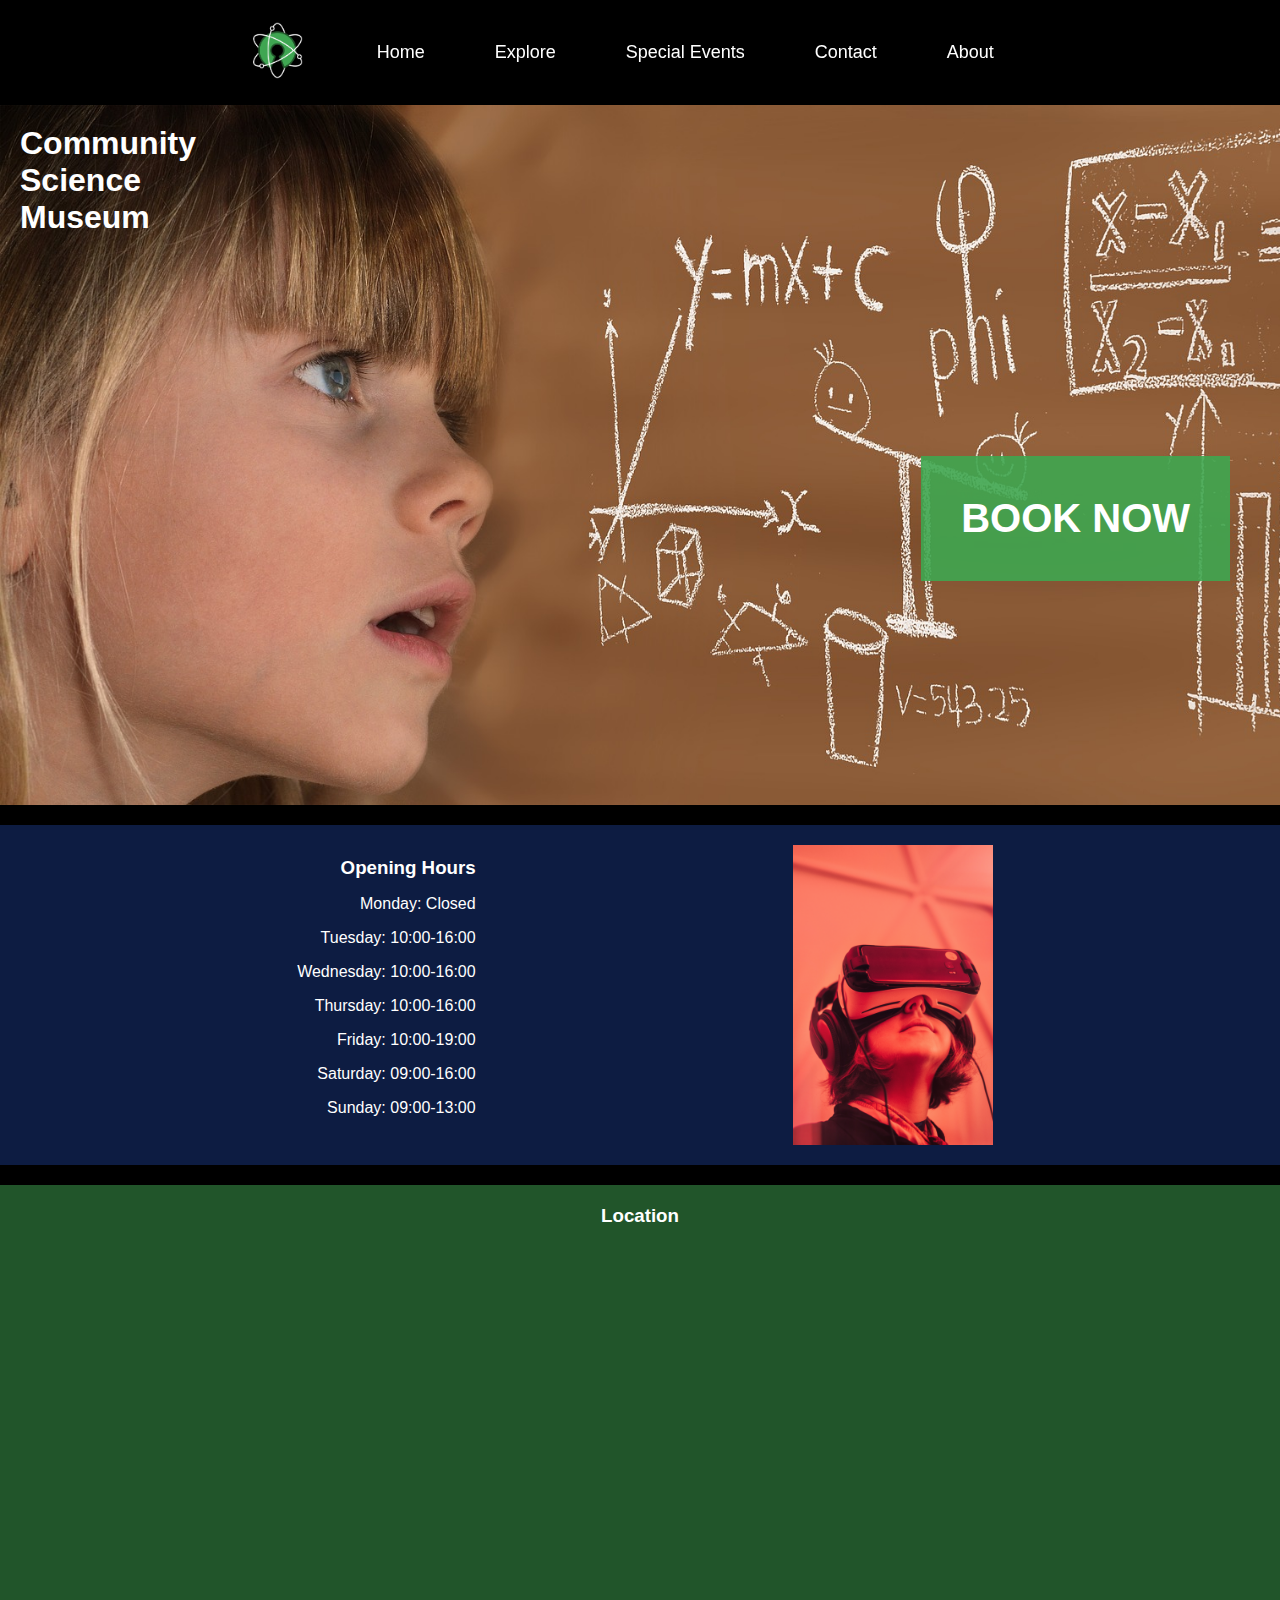
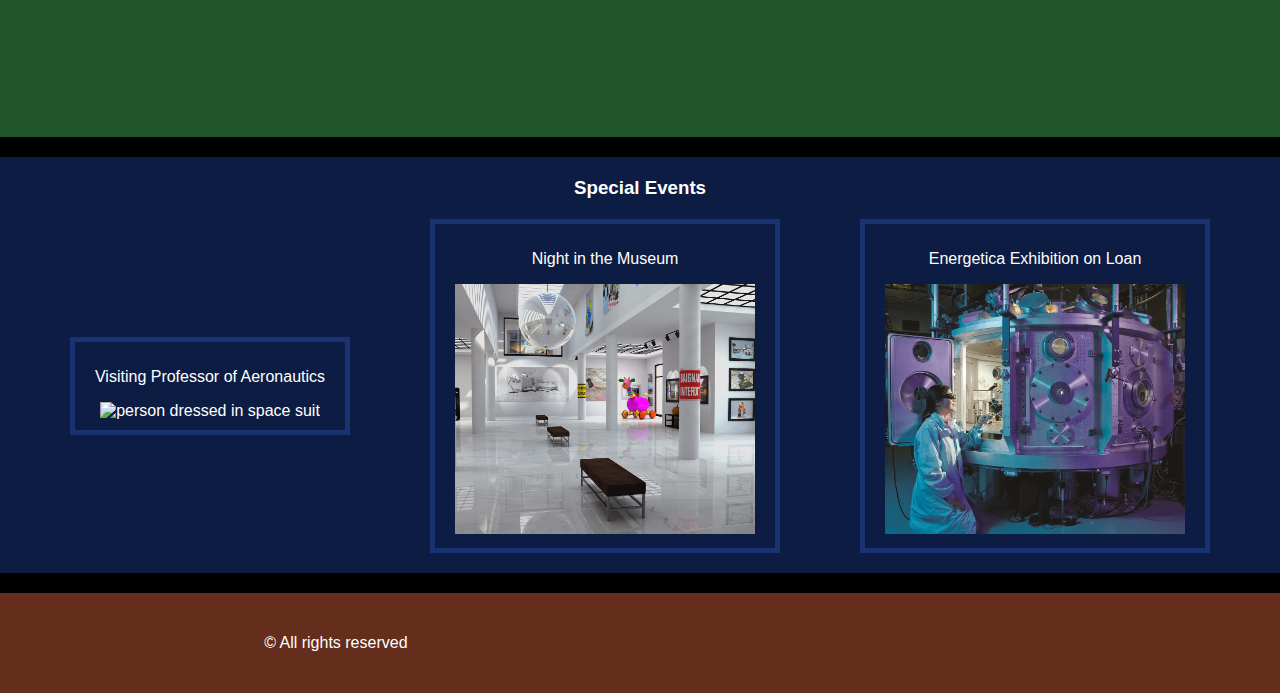
==== index.html @ 7be58779 "Changes 231213" ====
<!DOCTYPE html>
<html lang="en">
<head>
    <meta charset="UTF-8">
    <meta name="viewport" content="width=device-width, initial-scale=1.0">
    <link type="text/css" rel="stylesheet" href="css/style.css">
    <script src="https://kit.fontawesome.com/d753c6feaf.js" crossorigin="anonymous"></script>
    <title>Home - Community Science Museum</title>
</head>
<body>
    <header>
        <a href="index.html"><img src="images\inverted-open-science-735787.png" alt="museum logo"></a>
        <label for="hamburger-menu">
            <i class="fa-solid fa-bars"></i>
        </label>
    </header>
    <main>
        <input type="checkbox" id="hamburger-menu">
            <ul class="links">
                <li class="logo">
                    <a href="index.html"><img src="images\inverted-open-science-735787.png" alt="museum logo"></a>
                </li>
                <li>
                    <a href="index.html"><i class="fa solid fa-house"></i>Home <i class="fa-solid fa-angles-right"></i>
                    </li></a>
                <li>
                    <a href="explore.html"><i class="fa solid fa-microscope"></i>Explore <i class="fa-solid fa-angles-right"></i>
                    </li></a>
                <li>
                    <a href="exhibition.html"><i class="fa solid fa-rocket"></i>Special Events <i class="fa-solid fa-angles-right"></i>
                    </li></a>
                <li>
                    <a href="contact.html"><i class="fa solid fa-phone"></i>Contact <i class="fa-solid fa-angles-right"></i>
                    </li></a>
                <li>
                    <a href="about.html"><i class="fa solid fa-users"></i>About <i class="fa-solid fa-angles-right"></i>
                    </li></a>
            </ul>
        <div class="booking">
            <h1>Community<br> Science<br> Museum</h1>
            <h3>BOOK NOW <i class="fa-solid fa-chevron-right"></i></h3>
        </div>
        <div class="hours-image">
            <div class="hours">
                <h3>Opening Hours</h3>
                <p>Monday: Closed</p>
                <p>Tuesday: 10:00-16:00</p>
                <p>Wednesday: 10:00-16:00</p>
                <p>Thursday: 10:00-16:00</p>
                <p>Friday: 10:00-19:00</p>
                <p>Saturday: 09:00-16:00</p>
                <p>Sunday: 09:00-13:00</p>
            </div>
            <img src="images\samuel-zeller-158996.jpg" alt="kid using virtual reality goggles">
        </div>
            <div class="location">
                <h3>Location</h3>
                <iframe src="https://www.google.com/maps/embed?pb=!1m18!1m12!1m3!1d348.52985720239695!2d5.318521531970309!3d60.38605473204466!2m3!1f0!2f0!3f0!3m2!1i1024!2i768!4f13.1!3m3!1m2!1s0x463cfc01b28180bd%3A0x74b5075aad390869!2sNoroff%20Bergen!5e0!3m2!1sno!2sno!4v1702139508516!5m2!1sno!2sno" width="600" height="450" style="border:0;" allowfullscreen="" loading="lazy" referrerpolicy="no-referrer-when-downgrade" width="100px" height="100px" framborder="0" style="border:0" allowfullscreen></iframe>
            </div>
            <h3 id="events">Special Events</h3>
        <div class="special-events">
            <a href="exhibition.html">
            <div class="front-element-a">
                <p>Visiting Professor of Aeronautics</p>
                <img src="images\andrew-ruiz-348421.jpg" alt="person dressed in space suit">
                <div class="description-a">It is our pleasure to announce that Prof Sheila Widnall from the
                    Massachusetts Institute of Technology will be delivering 3 lectures on the development of
                    aeronautics and where the future lies in this exciting ‘space’.</div>
            </div>
            </a>
            <a href="exhibition.html">
            <div class="front-element-b">
                <p>Night in the Museum</p>
                <img src="images\exhibition-1863344_1920.jpg" alt="museum interior">
                <div class="description-b">Get your family together for an exciting night in the museum as you sleep
                    over beside dinosaurs and science displays. Bring your own sleeping bag and get ready to
                    rough it as we go exploring the wonders of science.</div>
            </div>
            </a>
            <a href="exhibition.html">
            <div class="front-element-c">
                <p>Energetica Exhibition on Loan</p>
                <img src="images\scientific-2040795_1280.jpg" alt="person interacting with museum equipment">
                <div class="description-c">On loan from the NEMO Science Museum in Amsterdam, the Energetica exhibition
                    is coming to the Community Science Museum. It’s a series of installations that allow visitors to experience
                    the power of the elements as we harness them.</div>
            </div>
            </a>
        </div>
    </main>
    <footer>
        <p>&copy All rights reserved</p>
        <div class="social-media">
        <i class="fa-brands fa-facebook"></i>
        <i class="fa-brands fa-instagram"></i>
        </div>
    </footer>
</body>
</html>
---- css/style.css ----
body {
    margin:0;
    padding:0;
    min-height: 100vh;
    display:flex;
    flex-direction: column;
    margin:0;
    padding: 0;
    background-color:black;
    color:white;
    font-family:Verdana, sans-serif;
}

a {
    color:white;
    text-decoration:none;
}

header {
    background-color:rgb(0,0,0,80%);
    position:fixed;
    width:100%;
    height: 70px;
    display:flex;
    justify-content:space-around;
    align-items:center;
    z-index:1;
}

header img {
    height: 65px;
}

header img:hover {
    transform:scale(1.05);
    transition-duration:400ms;
}
header img:not(:hover) {
    transition-duration:200ms;
}

header > i {
    font-size: 26px;
    color:black;
}

footer {
    background-color: #642d1c;
    color:white;
    display:flex;
    margin-top: auto;
    flex-direction: row;
    justify-content: space-around;
    align-items:center;
    height: 100px;
}

.social-media > i {
    font-size: 26px;
    margin: 0 20px;
}

.social-media > i:hover {
    transform:scale(1.15);
    transition-duration: 400ms;
}

.social-media > i:not(:hover) {
    transition-duration: 200ms;
}

.links {
    list-style-type:none;
    display:none;
    flex-direction:column;
    position:fixed;
    width: 300px;
    top:54px;
    right: 0px;
    padding:20px;
    background-color:rgb(0,0,0,100%);
    z-index:1;
    animation:insert 400ms ease-out;
    animation-fill-mode:forwards;
}

@keyframes insert {
    0% {
        right: -500px;
    }
    100% {
        right: 0px;
    }
}

.logo img {
    height:65px;
}

.logo {
    display:none;
}

.links > li {
    padding: 20px;
    font-size: 18px;
}

.links > li:hover {
    transform:scale(1.05);
    transition-duration:400ms;
}

.links > li:not(:hover) {
    transition-duration:200ms;
}

.links i {
    margin-right: 10px;
    color:#3FA650;
}

.links .fa-angles-right {
    float:right;
}

.fa-bars {
    color:white;
    font-size: 30px;
    position:relative;
    bottom: 10px;

}

#hamburger-menu {
    display:none;
}

#hamburger-menu:checked ~ .links {
    display:flex;
}

ul, h1, h3 {
    margin:0px;
}

.booking > h3 {
    background-color:rgb(63,166,80,90%);
    font-size: 30px;
    padding: 20px;
    margin-right: 50px;
    display:inline-block;
    float:right;
    position:relative;
    top:200px;
}

.booking > h3:hover {
    background-color:rgb(63,166,80,100%);
    transform:scale(1.05);
    transition-duration: 300ms;
    border: 2px solid white;
}

.booking > h3:not(:hover) {
    transition-duration: 400ms;
}

.booking {
    background-image: url(/images/roberto-nickson-396152.jpg);
    background-size:cover;
    background-repeat: no-repeat;
    height: 700px;
    margin-top: 70px;
}

.booking h1 {
    padding: 20px;
}

.hours-image {
    background-color:#0D1C42;
    margin-block: 20px;
    display:flex;
    flex-direction:row;
    justify-content:space-evenly;
    align-items:center;
}

.hours-image img {
    max-width:200px;
    margin: 20px;
    object-fit:cover;
}

.hours {
    text-align: right;
    padding: 0 30px;
}

.location {
    background-color:#21552A;
    display:flex;
    flex-direction: column;
    justify-content:center;
    align-items:center;
    margin-block: 20px;
    padding: 20px;
}

.location > h3 {
    margin-bottom: 20px;
}

iframe {
    margin-bottom: 20px;
    max-width: 90%;
    max-height: 90%;
}

#events {
    background-color:#0D1C42;
    display:flex;
    flex-direction:column;
    justify-content:center;
    align-items:center;
    padding: 20px;
}

.special-events {
    background-color:#0D1C42;
    display:flex;
    flex-direction: column;
    align-items:center;
    text-align:center;
    margin-bottom: 20px;
}

.special-events img {
    height: 250px;
    width:300px;
    object-fit:cover;
}

.front-element-a {
    border: 5px solid;
    border-color:rgb(29,56,126,80%);
    padding: 10px 20px;
    margin-bottom: 20px;
    margin-inline: 10px;
}

.description-a {
    display:none;
    position:absolute;
    top: 55%;
    left: 50%;
    transform: translate(-50%, -50%);
    width:250px; 
}

.description-b {
    display:none;
    position:absolute;
    top: 55%;
    left: 50%;
    transform: translate(-50%, -50%);
    width:250px; 
}

.description-c {
    display:none;
    position:absolute;
    top: 55%;
    left: 50%;
    transform: translate(-50%, -50%);
    width:250px; 
}

.front-element-a:hover {
    transform:scale(1.02);
    border-color:rgb(29,56,126,100%);
    transition-duration: 400ms;
}

.front-element-a:hover > img {
    opacity: 50%;
    transition-duration: 400ms;
}

.front-element-a:hover > .description-a {
    display:block;
    transition-duration: 400ms;
}

.front-element-a:not(:hover) {
    transition-duration: 400ms;
}

.front-element-b {
    border: 5px solid;
    border-color:rgb(29,56,126,80%);
    padding: 10px 20px;
    margin-bottom: 20px;
    margin-inline: 10px;
}

.front-element-b:hover > img {
    opacity: 50%;
    transition-duration: 400ms;
}

.front-element-b:hover {
    transform:scale(1.02);
    border-color:rgb(29,56,126,100%);
    transition-duration: 400ms;
}

.front-element-b:not(:hover) {
    transition-duration: 400ms;
}

.front-element-b:hover > .description-b {
    display:block;
    transition-duration: 400ms;
}

.front-element-c {
    border: 5px solid;
    border-color:rgb(29,56,126,80%);
    padding: 10px 20px;
    margin-bottom: 20px;
    margin-inline: 10px;
}

.front-element-c:hover > .description-c {
    display:block;
    transition-duration: 400ms;
}

.front-element-c:hover > img {
    opacity: 50%;
    transition-duration: 400ms;
}

.front-element-c:hover {
    transform:scale(1.02);
    border-color:rgb(29,56,126,100%);
    transition-duration: 400ms;
}

.front-element-c:not(:hover) {
    transition-duration: 400ms;
}

h2 {
    background-color:#21552A;
    padding: 20px 70px;
    margin-top: 70px;
}

.contact-sheet {
    display:grid;
    grid-template-columns: auto;
    justify-content:center;
    background-color:#0D1C42;
    padding-block: 20px;
    text-align:center;
    margin-bottom: 20px;
    height: auto;
}

.phone-mail {
    display:flex;
    flex-direction:column;
    justify-content:center;
    align-items:center;
    text-align:center;
}

.fa-copy {
    font-size: 26px;
    color:rgb(255,255,255,80%);
}

.fa-copy:hover {
    color:rgb(255,255,255,100%);
    transform:scale(1.2);
    transition-duration:200ms;
}

.fa-copy:not(:hover) {
    transition-duration:200ms;
}

.phone-mail .fa-phone, .fa-envelope {
    font-size: 62px;
}

.phone-mail > div {
    display:flex;
    flex-direction:column;
    justify-content:center;
    align-items:center;
    background-color:#9D50A6;
    padding: 50px;
    border-radius: 100%;
    width: 300px;
    height: 300px;
    margin-block: 20px;
}

.phone-mail > div:last-child {
    background-color:#3FA650;
}

label {
    padding-top: 20px;
    color:#3FA650;
}

input, textarea {
    font-family: Verdana, sans-serif;
    font-size: 16px;
    min-width: 240px;
    padding-block: 10px;
    padding-inline: 30px;
    border-radius: 30px;
}

input {
    max-height: 20px;
}

textarea {
    min-height: 120px;
}

.contact-sheet > a {
    background-color:#3FA650;
    border: 2px solid #21552A;
    color:white;
    margin-block: 20px;
    padding: 10px 30px;
    font-size: 16px;
    border-radius: 30px;
}

.contact-sheet > a:hover {
    transform:scale(1.04);
    transition:400ms;
    background-color:#6ddf80;
}

.contact-sheet > a:not(:hover) {
    transition: 200ms;
}

.about {
    display:flex;
    flex-direction:column;
    justify-content:center;
    align-items:center;
    background-color: #0D1C42;
}

.about p {
    max-width: 400px;
    padding-block: 30px;
}

.about img {
    width: 400px;
    height: 250px;
    object-fit:cover;
}

.explore {
    background-color:#0D1C42;
    display:flex;
    flex-direction:column;
    justify-content:center;
    align-items:center;
    margin-block: 20px;
    padding-bottom: 20px;
}

.explore p {
    max-width:350px;
    padding-top: 30px;
}

.explore img {
    width: 350px;
    height: 350px;
    object-fit: cover;
    border-radius: 50%;
}

.message {
    background-color:#0D1C42;
    height: 70vh;
}

.message {
    display:flex;
    flex-direction:column;
    justify-content:center;
    align-items:center;
}

.events {
    display:grid;
    grid-template-columns:auto;
    justify-content:center;
    align-items:center;
    padding: 0px 50px;
    margin-bottom: 20px;
}

.events div {
    border: 5px solid #1d387e;
    background-color:#0D1C42;
    border-radius: 10px;
    display:flex;
    flex-direction:column;
    justify-content:center;
    align-items:center;
    height: 700px;
    padding: 20px;
    margin: 10px;
}

.events img {
    height: 400px;
    width: 400px;
    object-fit:cover;
    border-radius: 50px;
}

.loader {
    color: #fff;
    font-size: 10px;
    width: 1em;
    height: 1em;
    border-radius: 50%;
    position: relative;
    top:0px;
    text-indent: -9999em;
    animation: mulShdSpin 1.3s infinite linear;
    transform: translateZ(0);
  }
  
  @keyframes mulShdSpin {
    0%,
    100% {
      box-shadow: 0 -3em 0 0.2em, 
      2em -2em 0 0em, 3em 0 0 -1em, 
      2em 2em 0 -1em, 0 3em 0 -1em, 
      -2em 2em 0 -1em, -3em 0 0 -1em, 
      -2em -2em 0 0;
    }
    12.5% {
      box-shadow: 0 -3em 0 0, 2em -2em 0 0.2em, 
      3em 0 0 0, 2em 2em 0 -1em, 0 3em 0 -1em, 
      -2em 2em 0 -1em, -3em 0 0 -1em, 
      -2em -2em 0 -1em;
    }
    25% {
      box-shadow: 0 -3em 0 -0.5em, 
      2em -2em 0 0, 3em 0 0 0.2em, 
      2em 2em 0 0, 0 3em 0 -1em, 
      -2em 2em 0 -1em, -3em 0 0 -1em, 
      -2em -2em 0 -1em;
    }
    37.5% {
      box-shadow: 0 -3em 0 -1em, 2em -2em 0 -1em,
       3em 0em 0 0, 2em 2em 0 0.2em, 0 3em 0 0em, 
       -2em 2em 0 -1em, -3em 0em 0 -1em, -2em -2em 0 -1em;
    }
    50% {
      box-shadow: 0 -3em 0 -1em, 2em -2em 0 -1em,
       3em 0 0 -1em, 2em 2em 0 0em, 0 3em 0 0.2em, 
       -2em 2em 0 0, -3em 0em 0 -1em, -2em -2em 0 -1em;
    }
    62.5% {
      box-shadow: 0 -3em 0 -1em, 2em -2em 0 -1em,
       3em 0 0 -1em, 2em 2em 0 -1em, 0 3em 0 0, 
       -2em 2em 0 0.2em, -3em 0 0 0, -2em -2em 0 -1em;
    }
    75% {
      box-shadow: 0em -3em 0 -1em, 2em -2em 0 -1em, 
      3em 0em 0 -1em, 2em 2em 0 -1em, 0 3em 0 -1em, 
      -2em 2em 0 0, -3em 0em 0 0.2em, -2em -2em 0 0;
    }
    87.5% {
      box-shadow: 0em -3em 0 0, 2em -2em 0 -1em, 
      3em 0 0 -1em, 2em 2em 0 -1em, 0 3em 0 -1em, 
      -2em 2em 0 0, -3em 0em 0 0, -2em -2em 0 0.2em;
    }
  }

  .success2 {
    display:flex;
    flex-direction:column;
    align-items:center;
}

.success2 > i {
    color:white;
    font-size:40px;
    background-color:#3FA650;
    position:relative;
    bottom: 50px;
    border-radius:100%;
    padding:25px;
    animation:loading 4s linear;
    animation-fill-mode:forwards;
}

@keyframes loading {
    0% {
        opacity: 0%;
    }
    99% {
        opacity: 0%;
    }
    100% {
        opacity: 100%;
    }
}

.response::before {
        color:white;
        font-family:Verdana, sans-serif;
        content: "Loading...";
        padding-bottom: 100px;
        animation: text-change 4s linear;
        animation-fill-mode:forwards;
    }
    
@keyframes text-change {
        0% {
            content: "Loading...";
        }
        99% {
            content: "Loading...";
        }
        100% {
            content: "Your message has been sent";
        }
    }

@media screen and (min-width: 1000px) {
    .booking {
        background-image:url(/images/learn-2405206_1920.jpg);
        margin-top:105px;
    }

    .booking > h3 {
        font-size:40px;
        padding: 40px;
    }

    header {
        display:none;
    }

    .links {
        overflow:hidden;
        display:flex;
        flex-direction:row;
        width:100%;
        max-height: 65px;
        justify-content:center;
        align-items:center;
        position:fixed;
        top: 0px;
        margin:none;
        padding:none;
        background-color:rgb(0,0,0,80%);
        animation:none;
    }

    .links li {
        padding-block: 0px;
        padding-inline: 30px;
    }

    .logo {
        display:block;
    }

    .links .fa-angles-right {
        display:none;
    }

    h2 {
        margin-top:105px;
    }

    .events {
        grid-template-columns: auto auto;
    }

    .phone-mail {
        flex-direction: row;
        justify-content:space-evenly;
    }
    
}

@media screen and (min-width:1200px) {
    .special-events {
        flex-direction:row;
        justify-content:space-evenly;
    }
}

@media screen and (min-width:1500px) {
    .events {
        grid-template-columns: auto auto auto;
    }
}
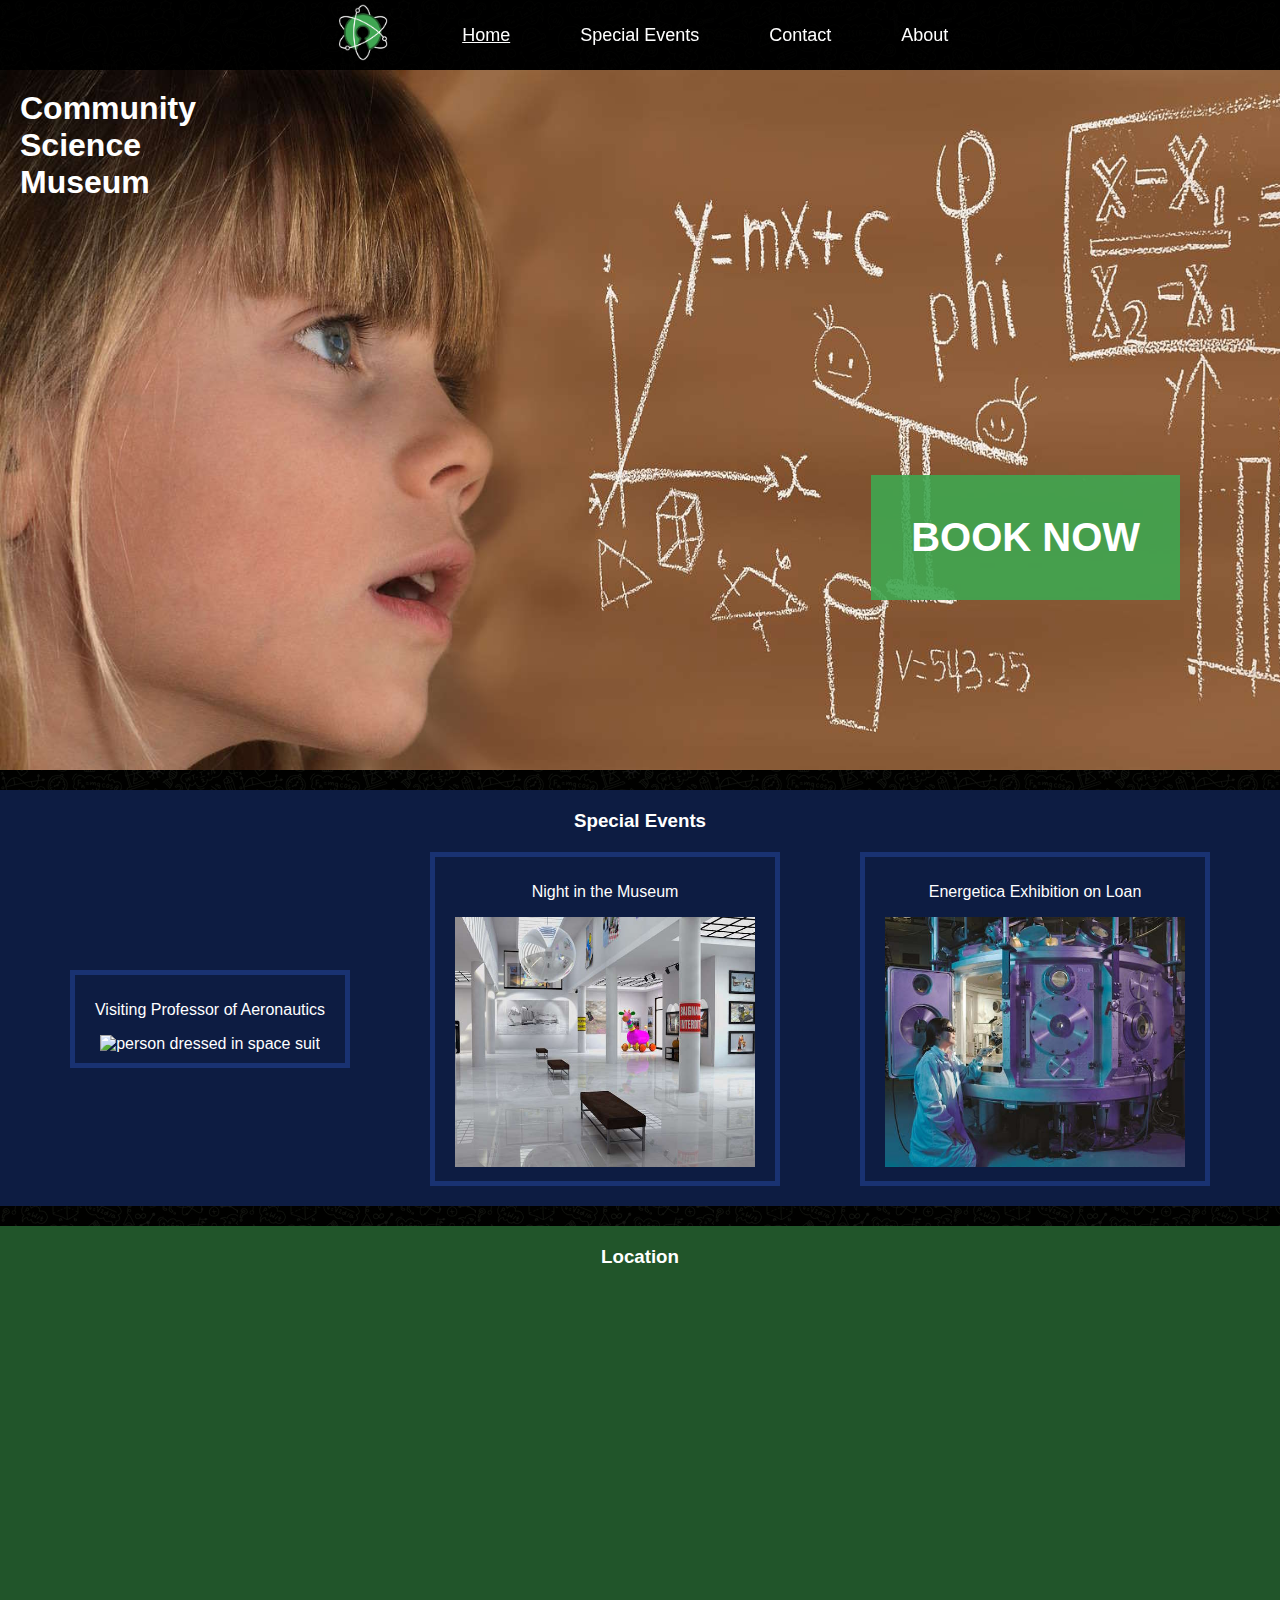
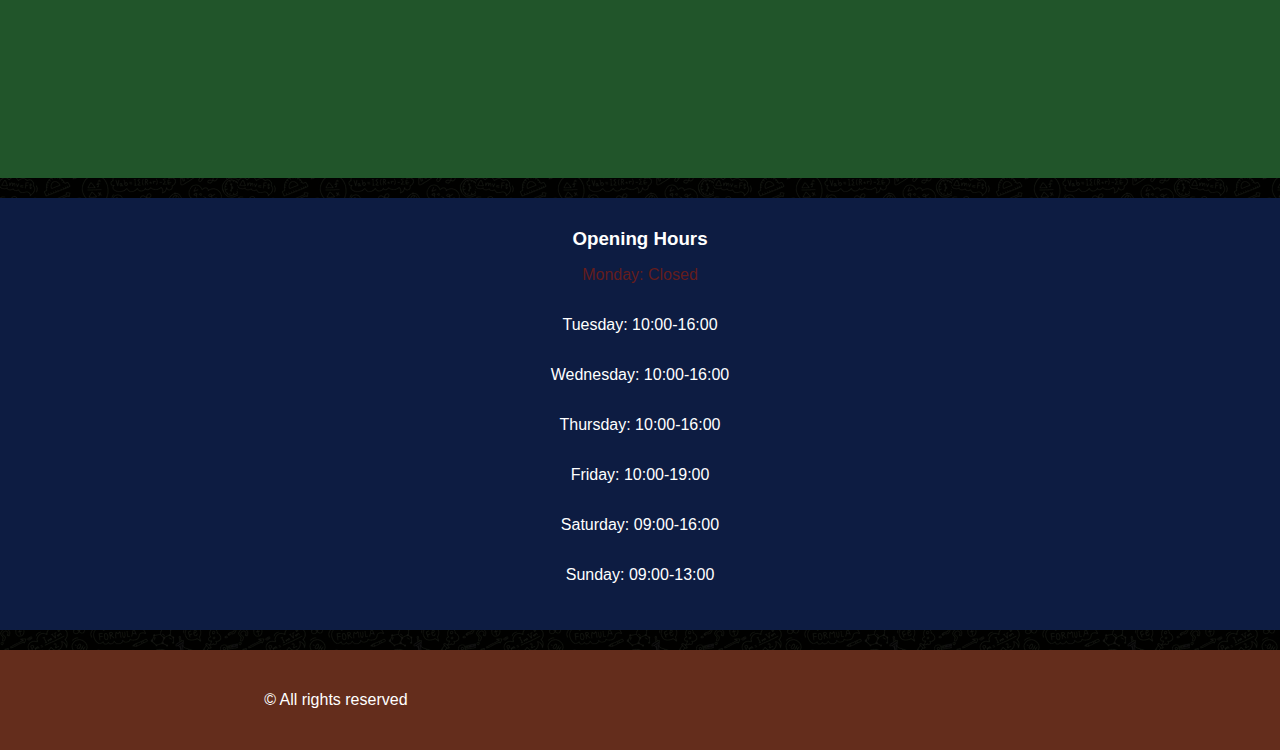
==== commit 9d729c1a: "Changes 231218" ====
--- a/index.html
+++ b/index.html
@@ -3,13 +3,15 @@
 <head>
     <meta charset="UTF-8">
     <meta name="viewport" content="width=device-width, initial-scale=1.0">
+    <meta name="description" content="“Explore together” Come join us at the Community Science Museum where we’re committed to making science accessible to all.">
+    <meta name="keywords" content="Community, Science, Museum, Cosmology, Evolution, Biology, Robotics, Kids, Family">
     <link type="text/css" rel="stylesheet" href="css/style.css">
     <script src="https://kit.fontawesome.com/d753c6feaf.js" crossorigin="anonymous"></script>
     <title>Home - Community Science Museum</title>
 </head>
 <body>
     <header>
-        <a href="index.html"><img src="images\inverted-open-science-735787.png" alt="museum logo"></a>
+        <a href="index.html"><img src="images/inverted-open-science-735787.png" alt="museum logo"></a>
         <label for="hamburger-menu">
             <i class="fa-solid fa-bars"></i>
         </label>
@@ -18,51 +20,31 @@
         <input type="checkbox" id="hamburger-menu">
             <ul class="links">
                 <li class="logo">
-                    <a href="index.html"><img src="images\inverted-open-science-735787.png" alt="museum logo"></a>
+                    <a href="index.html"><img src="images/inverted-open-science-735787.png" alt="museum logo"></a>
                 </li>
-                <li>
-                    <a href="index.html"><i class="fa solid fa-house"></i>Home <i class="fa-solid fa-angles-right"></i>
-                    </li></a>
-                <li>
-                    <a href="explore.html"><i class="fa solid fa-microscope"></i>Explore <i class="fa-solid fa-angles-right"></i>
-                    </li></a>
-                <li>
-                    <a href="exhibition.html"><i class="fa solid fa-rocket"></i>Special Events <i class="fa-solid fa-angles-right"></i>
-                    </li></a>
-                <li>
-                    <a href="contact.html"><i class="fa solid fa-phone"></i>Contact <i class="fa-solid fa-angles-right"></i>
-                    </li></a>
-                <li>
-                    <a href="about.html"><i class="fa solid fa-users"></i>About <i class="fa-solid fa-angles-right"></i>
-                    </li></a>
+                <li class="active"><a href="index.html">
+                    <i class="fa solid fa-house"></i>Home <i class="fa-solid fa-angles-right"></i>
+                    </a></li>
+                <li><a href="exhibition.html">
+                    <i class="fa solid fa-rocket"></i>Special Events <i class="fa-solid fa-angles-right"></i>
+                    </a></li>
+                <li><a href="contact.html">
+                    <i class="fa solid fa-phone"></i>Contact <i class="fa-solid fa-angles-right"></i>
+                    </a></li>
+                <li><a href="about.html">
+                    <i class="fa solid fa-users"></i>About <i class="fa-solid fa-angles-right"></i>
+                    </a></li>
             </ul>
         <div class="booking">
             <h1>Community<br> Science<br> Museum</h1>
-            <h3>BOOK NOW <i class="fa-solid fa-chevron-right"></i></h3>
+            <a href="booking.html"><h3>BOOK NOW <i class="fa-solid fa-chevron-right"></i></h3></a>
         </div>
-        <div class="hours-image">
-            <div class="hours">
-                <h3>Opening Hours</h3>
-                <p>Monday: Closed</p>
-                <p>Tuesday: 10:00-16:00</p>
-                <p>Wednesday: 10:00-16:00</p>
-                <p>Thursday: 10:00-16:00</p>
-                <p>Friday: 10:00-19:00</p>
-                <p>Saturday: 09:00-16:00</p>
-                <p>Sunday: 09:00-13:00</p>
-            </div>
-            <img src="images\samuel-zeller-158996.jpg" alt="kid using virtual reality goggles">
-        </div>
-            <div class="location">
-                <h3>Location</h3>
-                <iframe src="https://www.google.com/maps/embed?pb=!1m18!1m12!1m3!1d348.52985720239695!2d5.318521531970309!3d60.38605473204466!2m3!1f0!2f0!3f0!3m2!1i1024!2i768!4f13.1!3m3!1m2!1s0x463cfc01b28180bd%3A0x74b5075aad390869!2sNoroff%20Bergen!5e0!3m2!1sno!2sno!4v1702139508516!5m2!1sno!2sno" width="600" height="450" style="border:0;" allowfullscreen="" loading="lazy" referrerpolicy="no-referrer-when-downgrade" width="100px" height="100px" framborder="0" style="border:0" allowfullscreen></iframe>
-            </div>
-            <h3 id="events">Special Events</h3>
+        <h3 id="events">Special Events</h3>
         <div class="special-events">
             <a href="exhibition.html">
             <div class="front-element-a">
                 <p>Visiting Professor of Aeronautics</p>
-                <img src="images\andrew-ruiz-348421.jpg" alt="person dressed in space suit">
+                <img src="images/andrew-ruiz-348421.jpg" alt="person dressed in space suit">
                 <div class="description-a">It is our pleasure to announce that Prof Sheila Widnall from the
                     Massachusetts Institute of Technology will be delivering 3 lectures on the development of
                     aeronautics and where the future lies in this exciting ‘space’.</div>
@@ -71,7 +53,7 @@
             <a href="exhibition.html">
             <div class="front-element-b">
                 <p>Night in the Museum</p>
-                <img src="images\exhibition-1863344_1920.jpg" alt="museum interior">
+                <img src="images/exhibition-1863344_1920.jpg" alt="museum interior">
                 <div class="description-b">Get your family together for an exciting night in the museum as you sleep
                     over beside dinosaurs and science displays. Bring your own sleeping bag and get ready to
                     rough it as we go exploring the wonders of science.</div>
@@ -80,16 +62,30 @@
             <a href="exhibition.html">
             <div class="front-element-c">
                 <p>Energetica Exhibition on Loan</p>
-                <img src="images\scientific-2040795_1280.jpg" alt="person interacting with museum equipment">
+                <img src="images/scientific-2040795_1280.jpg" alt="person interacting with museum equipment">
                 <div class="description-c">On loan from the NEMO Science Museum in Amsterdam, the Energetica exhibition
                     is coming to the Community Science Museum. It’s a series of installations that allow visitors to experience
                     the power of the elements as we harness them.</div>
             </div>
             </a>
         </div>
+            <div class="location">
+                <h3>Location</h3>
+                <iframe src="https://www.google.com/maps/embed?pb=!1m18!1m12!1m3!1d348.52985720239695!2d5.318521531970309!3d60.38605473204466!2m3!1f0!2f0!3f0!3m2!1i1024!2i768!4f13.1!3m3!1m2!1s0x463cfc01b28180bd%3A0x74b5075aad390869!2sNoroff%20Bergen!5e0!3m2!1sno!2sno!4v1702139508516!5m2!1sno!2sno" width="600" height="450" style="border:0;" allowfullscreen="" loading="lazy" referrerpolicy="no-referrer-when-downgrade"></iframe>
+            </div>
+                <div class="hours">
+                    <h3>Opening Hours</h3>
+                    <p id="monday">Monday: Closed</p>
+                    <p>Tuesday: 10:00-16:00</p>
+                    <p>Wednesday: 10:00-16:00</p>
+                    <p>Thursday: 10:00-16:00</p>
+                    <p>Friday: 10:00-19:00</p>
+                    <p>Saturday: 09:00-16:00</p>
+                    <p>Sunday: 09:00-13:00</p>
+                </div>
     </main>
     <footer>
-        <p>&copy All rights reserved</p>
+        <p>&copy; All rights reserved</p>
         <div class="social-media">
         <i class="fa-brands fa-facebook"></i>
         <i class="fa-brands fa-instagram"></i>
--- a/css/style.css
+++ b/css/style.css
@@ -4,11 +4,10 @@
     min-height: 100vh;
     display:flex;
     flex-direction: column;
-    margin:0;
-    padding: 0;
-    background-color:black;
+    background-image:url(/images/pattern-canvas-v3.webp);
+    background-color:#212121;
     color:white;
-    font-family:Verdana, sans-serif;
+    font-family:'Trebuchet MS', 'Lucida Sans Unicode', 'Lucida Grande', 'Lucida Sans', Arial, sans-serif;
 }
 
 a {
@@ -29,15 +28,13 @@
 
 header img {
     height: 65px;
+    transition-duration:200ms;
 }
 
 header img:hover {
     transform:scale(1.05);
     transition-duration:400ms;
 }
-header img:not(:hover) {
-    transition-duration:200ms;
-}
 
 header > i {
     font-size: 26px;
@@ -46,7 +43,6 @@
 
 footer {
     background-color: #642d1c;
-    color:white;
     display:flex;
     margin-top: auto;
     flex-direction: row;
@@ -58,6 +54,8 @@
 .social-media > i {
     font-size: 26px;
     margin: 0 20px;
+    transition-duration: 200ms;
+    cursor:pointer;
 }
 
 .social-media > i:hover {
@@ -65,17 +63,13 @@
     transition-duration: 400ms;
 }
 
-.social-media > i:not(:hover) {
-    transition-duration: 200ms;
-}
-
 .links {
     list-style-type:none;
     display:none;
     flex-direction:column;
     position:fixed;
     width: 300px;
-    top:54px;
+    top:70px;
     right: 0px;
     padding:20px;
     background-color:rgb(0,0,0,100%);
@@ -101,18 +95,15 @@
     display:none;
 }
 
-.links > li {
+.links li {
     padding: 20px;
     font-size: 18px;
-}
-
-.links > li:hover {
+    transition-duration: 200ms;
+}
+
+.links li:hover {
     transform:scale(1.05);
     transition-duration:400ms;
-}
-
-.links > li:not(:hover) {
-    transition-duration:200ms;
 }
 
 .links i {
@@ -140,30 +131,33 @@
     display:flex;
 }
 
-ul, h1, h3 {
+ul, h3 {
     margin:0px;
 }
 
-.booking > h3 {
+h1 {
+    margin: 70px 0px 20px 0px;
+    background-color:#21552A;
+    padding: 20px 70px;
+}
+
+.booking h3 {
     background-color:rgb(63,166,80,90%);
     font-size: 30px;
     padding: 20px;
     margin-right: 50px;
     display:inline-block;
-    float:right;
-    position:relative;
-    top:200px;
-}
-
-.booking > h3:hover {
+    position:absolute;
+    right: 50px;
+    bottom:300px;
+    transition-duration: 200ms;
+}
+
+.booking h3:hover {
     background-color:rgb(63,166,80,100%);
     transform:scale(1.05);
     transition-duration: 300ms;
     border: 2px solid white;
-}
-
-.booking > h3:not(:hover) {
-    transition-duration: 400ms;
 }
 
 .booking {
@@ -176,26 +170,180 @@
 
 .booking h1 {
     padding: 20px;
-}
-
-.hours-image {
+    background:none;
+}
+
+#dropdown, #dropdown-time {
+    display:none;
+}
+
+.select-date, .select-time {
+    display:flex;
+    flex-direction:row;
+    justify-content:center;
+    align-items:center;
+    margin: 0px 0px 20px 0px;
+}
+
+.select-date label, .select-time label {
+    color:white;
+    background-color:#1d387e;
+    border-radius: 50px;
+    width: 300px;
+    padding: 10px 20px;
+    text-align:center;
+    transition-duration:200ms;
+    cursor:pointer;
+}
+
+.select-date label:hover, .select-time label:hover {
+    background-color:#355bba;
+    transform:scale(1.05);
+    transition-duration: 400ms;
+}
+
+#dropdown:checked ~ .calendar-menu {
+    display:block;
+}
+
+.calendar-menu {
+    display:none;
+}
+
+.calendar {
+    margin: 0px 0px 20px 0px;
+    padding: 0px 0px;
+    display:grid;
+    grid-template-columns:auto auto auto auto auto auto auto;
+    justify-content:center;
+    align-items:center;
+
+}
+
+.calendar li {
+    list-style-type:none;
+    padding: 20px 0px;
+    margin: 0px 5px;
+    text-align:center;
+}
+
+.calendar label {
+    width: 100px;
+    height: 100px;
+    padding: 10px 11px;
+    border-radius:50%;
     background-color:#0D1C42;
-    margin-block: 20px;
-    display:flex;
-    flex-direction:row;
-    justify-content:space-evenly;
-    align-items:center;
-}
-
-.hours-image img {
-    max-width:200px;
-    margin: 20px;
-    object-fit:cover;
+    transition-duration: 150ms;
+    color:white;
+    cursor:pointer;
+}
+
+.calendar label:hover, .time label:hover {
+    background-color:#1d387e;
+}
+
+#number-2, #number-3, #number-4, #number-5, #number-6,
+#number-7, #number-9 {
+    padding: 10px 15px;
+}
+
+#number-1, #number-8 {
+    padding: 10px 15px;
+    background-color:#641c1c;
+    cursor:not-allowed;
+}
+
+#number-29, #number-22, #number-15 {
+    background-color:#641c1c;
+    cursor:not-allowed;
+}
+
+#monday {
+    color:#641c1c;
+}
+
+.calendar input {
+    position:absolute;
+    padding: 0px;
+    margin: 0px;
+    display:none;
+}
+
+input[type=radio]:checked ~ label {
+    background-color:#355bba;
+}
+
+.time {
+    display:grid;
+    grid-template-columns:auto auto;
+    justify-content:center;
+    align-items:center;
+    padding: 0px 0px;
+}
+
+.time li {
+    padding: 0px;
+    list-style-type:none;
+    margin: 40px 20px;
+}
+
+.time label {
+    background-color:#0D1C42;
+    border-radius: 50px;
+    padding: 20px;
+    color:white;
+    transition-duration:150ms;
+    cursor:pointer;
+}
+
+.time input {
+    position:absolute;
+    display:none;
+}
+
+.time-menu {
+    display:none;
+}
+
+.booking-container {
+    display:flex;
+    flex-direction:column;
+    justify-content:center;
+    align-items:center;
+}
+
+#dropdown-time:checked ~ .time-menu {
+    display:block;
+}
+
+#booknow {
+    width: 140px;
+    background-color:rgb(63,166,80,90%);
+    text-align:center;
+    transition-duration:200ms;
+}
+
+#booknow:hover {
+    transform:scale(1.05);
+}
+
+#opening-hours {
+    font-size: 28px;
 }
 
 .hours {
-    text-align: right;
-    padding: 0 30px;
+    display:flex;
+    flex-direction:column;
+    justify-content:center;
+    align-items:center;
+    list-style-type:none;
+    background-color:#0D1C42;
+    padding: 30px 0px;
+    margin: 0px 0px 20px 0px;
+}
+
+.hours li {
+    padding: 10px;
 }
 
 .location {
@@ -204,7 +352,7 @@
     flex-direction: column;
     justify-content:center;
     align-items:center;
-    margin-block: 20px;
+    margin: 20px 0px;
     padding: 20px;
 }
 
@@ -225,6 +373,7 @@
     justify-content:center;
     align-items:center;
     padding: 20px;
+    margin: 20px 0px 0px 0px;
 }
 
 .special-events {
@@ -246,8 +395,42 @@
     border: 5px solid;
     border-color:rgb(29,56,126,80%);
     padding: 10px 20px;
-    margin-bottom: 20px;
-    margin-inline: 10px;
+    margin: 0px 10px 20px 10px;
+    transition-duration: 400ms;
+}
+
+.front-element-a:hover {
+    transform:scale(1.02);
+    border-color:rgb(29,56,126,100%);
+    transition-duration: 400ms;
+}
+
+.front-element-b {
+    border: 5px solid;
+    border-color:rgb(29,56,126,80%);
+    padding: 10px 20px;
+    margin: 0px 10px 20px 10px;
+    transition-duration: 400ms;
+}
+
+.front-element-b:hover {
+    transform:scale(1.02);
+    border-color:rgb(29,56,126,100%);
+    transition-duration: 400ms;
+}
+
+.front-element-c {
+    border: 5px solid;
+    border-color:rgb(29,56,126,80%);
+    padding: 10px 20px;
+    margin: 0px 10px 20px 10px;
+    transition-duration: 400ms;
+}
+
+.front-element-c:hover {
+    transform:scale(1.02);
+    border-color:rgb(29,56,126,100%);
+    transition-duration: 400ms;
 }
 
 .description-a {
@@ -277,99 +460,31 @@
     width:250px; 
 }
 
-.front-element-a:hover {
-    transform:scale(1.02);
-    border-color:rgb(29,56,126,100%);
-    transition-duration: 400ms;
-}
-
-.front-element-a:hover > img {
-    opacity: 50%;
-    transition-duration: 400ms;
-}
-
-.front-element-a:hover > .description-a {
-    display:block;
-    transition-duration: 400ms;
-}
-
-.front-element-a:not(:hover) {
-    transition-duration: 400ms;
-}
-
-.front-element-b {
-    border: 5px solid;
-    border-color:rgb(29,56,126,80%);
-    padding: 10px 20px;
-    margin-bottom: 20px;
-    margin-inline: 10px;
-}
-
-.front-element-b:hover > img {
-    opacity: 50%;
-    transition-duration: 400ms;
-}
-
-.front-element-b:hover {
-    transform:scale(1.02);
-    border-color:rgb(29,56,126,100%);
-    transition-duration: 400ms;
-}
-
-.front-element-b:not(:hover) {
-    transition-duration: 400ms;
-}
-
-.front-element-b:hover > .description-b {
-    display:block;
-    transition-duration: 400ms;
-}
-
-.front-element-c {
-    border: 5px solid;
-    border-color:rgb(29,56,126,80%);
-    padding: 10px 20px;
-    margin-bottom: 20px;
-    margin-inline: 10px;
-}
-
-.front-element-c:hover > .description-c {
-    display:block;
-    transition-duration: 400ms;
-}
-
-.front-element-c:hover > img {
-    opacity: 50%;
-    transition-duration: 400ms;
-}
-
-.front-element-c:hover {
-    transform:scale(1.02);
-    border-color:rgb(29,56,126,100%);
-    transition-duration: 400ms;
-}
-
-.front-element-c:not(:hover) {
-    transition-duration: 400ms;
-}
-
 h2 {
     background-color:#21552A;
     padding: 20px 70px;
     margin-top: 70px;
 }
 
+.active {
+    text-decoration:underline;
+}
+
 .contact-sheet {
     display:grid;
     grid-template-columns: auto;
     justify-content:center;
     background-color:#0D1C42;
-    padding-block: 20px;
+    padding: 20px 0px;
     text-align:center;
     margin-bottom: 20px;
     height: auto;
 }
 
+.contact-sheet label {
+    color:white;
+}
+
 .phone-mail {
     display:flex;
     flex-direction:column;
@@ -381,6 +496,8 @@
 .fa-copy {
     font-size: 26px;
     color:rgb(255,255,255,80%);
+    transition-duration:200ms;
+    cursor:pointer;
 }
 
 .fa-copy:hover {
@@ -389,10 +506,6 @@
     transition-duration:200ms;
 }
 
-.fa-copy:not(:hover) {
-    transition-duration:200ms;
-}
-
 .phone-mail .fa-phone, .fa-envelope {
     font-size: 62px;
 }
@@ -405,9 +518,9 @@
     background-color:#9D50A6;
     padding: 50px;
     border-radius: 100%;
-    width: 300px;
-    height: 300px;
-    margin-block: 20px;
+    width: 250px;
+    height: 250px;
+    margin: 20px 0px;
 }
 
 .phone-mail > div:last-child {
@@ -419,31 +532,31 @@
     color:#3FA650;
 }
 
-input, textarea {
-    font-family: Verdana, sans-serif;
+.contact-sheet input, textarea {
+    font-family:'Trebuchet MS', 'Lucida Sans Unicode', 'Lucida Grande', 'Lucida Sans', Arial, sans-serif;
     font-size: 16px;
     min-width: 240px;
-    padding-block: 10px;
-    padding-inline: 30px;
+    padding: 10px 30px;
     border-radius: 30px;
 }
 
-input {
+.contact-sheet input {
     max-height: 20px;
 }
 
 textarea {
-    min-height: 120px;
+    min-height: 180px;
+    resize: none;
 }
 
 .contact-sheet > a {
     background-color:#3FA650;
     border: 2px solid #21552A;
-    color:white;
-    margin-block: 20px;
+    margin: 20px 0px;
     padding: 10px 30px;
     font-size: 16px;
     border-radius: 30px;
+    transition: 200ms;
 }
 
 .contact-sheet > a:hover {
@@ -452,25 +565,22 @@
     background-color:#6ddf80;
 }
 
-.contact-sheet > a:not(:hover) {
-    transition: 200ms;
-}
-
 .about {
     display:flex;
     flex-direction:column;
     justify-content:center;
     align-items:center;
     background-color: #0D1C42;
+    margin: 20px 0px;
 }
 
 .about p {
-    max-width: 400px;
-    padding-block: 30px;
+    max-width: 350px;
+    padding: 30px 0px;
 }
 
 .about img {
-    width: 400px;
+    width: 350px;
     height: 250px;
     object-fit:cover;
 }
@@ -481,7 +591,7 @@
     flex-direction:column;
     justify-content:center;
     align-items:center;
-    margin-block: 20px;
+    margin: 20px 0px;
     padding-bottom: 20px;
 }
 
@@ -500,6 +610,7 @@
 .message {
     background-color:#0D1C42;
     height: 70vh;
+    margin: 0px 0px 20px 0px;
 }
 
 .message {
@@ -518,24 +629,25 @@
     margin-bottom: 20px;
 }
 
+.events h3 {
+    margin: 15px 0 0 0;
+}
+
 .events div {
     border: 5px solid #1d387e;
     background-color:#0D1C42;
-    border-radius: 10px;
-    display:flex;
-    flex-direction:column;
-    justify-content:center;
-    align-items:center;
-    height: 700px;
+    display:flex;
+    flex-direction:column;
+    align-items:center;
+    height: 750px;
     padding: 20px;
     margin: 10px;
 }
 
 .events img {
-    height: 400px;
-    width: 400px;
+    height: 300px;
+    width: 300px;
     object-fit:cover;
-    border-radius: 50px;
 }
 
 .loader {
@@ -607,7 +719,6 @@
 }
 
 .success2 > i {
-    color:white;
     font-size:40px;
     background-color:#3FA650;
     position:relative;
@@ -630,9 +741,14 @@
     }
 }
 
+.response-booking::before {
+    content: "Loading...";
+    padding-bottom: 100px;
+    animation: text-change-booking 4s linear;
+    animation-fill-mode:forwards;
+}
+
 .response::before {
-        color:white;
-        font-family:Verdana, sans-serif;
         content: "Loading...";
         padding-bottom: 100px;
         animation: text-change 4s linear;
@@ -651,13 +767,25 @@
         }
     }
 
+    @keyframes text-change-booking {
+        0% {
+            content: "Loading...";
+        }
+        99% {
+            content: "Loading...";
+        }
+        100% {
+            content: "Your booking has been received";
+        }
+    }
+
 @media screen and (min-width: 1000px) {
     .booking {
         background-image:url(/images/learn-2405206_1920.jpg);
-        margin-top:105px;
-    }
-
-    .booking > h3 {
+        margin-top:70px;
+    }
+
+    .booking h3 {
         font-size:40px;
         padding: 40px;
     }
@@ -671,20 +799,19 @@
         display:flex;
         flex-direction:row;
         width:100%;
-        max-height: 65px;
+        max-height: 70px;
         justify-content:center;
         align-items:center;
         position:fixed;
         top: 0px;
-        margin:none;
-        padding:none;
+        margin:0;
+        padding:0;
         background-color:rgb(0,0,0,80%);
         animation:none;
     }
 
     .links li {
-        padding-block: 0px;
-        padding-inline: 30px;
+        padding: 0px 30px;
     }
 
     .logo {
@@ -695,8 +822,8 @@
         display:none;
     }
 
-    h2 {
-        margin-top:105px;
+    h1 {
+        margin-top:70px;
     }
 
     .events {
@@ -707,6 +834,9 @@
         flex-direction: row;
         justify-content:space-evenly;
     }
+
+    .time {
+        grid-template-columns:auto auto auto;
     
 }
 
@@ -721,4 +851,34 @@
     .events {
         grid-template-columns: auto auto auto;
     }
+
+    .front-element-a:hover > .description-a {
+        display:block;
+        transition-duration: 400ms;
+    }
+
+    .front-element-b:hover > .description-b {
+        display:block;
+        transition-duration: 400ms;
+    }
+
+    .front-element-c:hover > .description-c {
+        display:block;
+        transition-duration: 400ms;
+    }
+
+    .front-element-c:hover > img {
+        opacity: 50%;
+        transition-duration: 400ms;
+    }
+
+    .front-element-a:hover > img {
+        opacity: 50%;
+        transition-duration: 400ms;
+    }
+
+    .front-element-b:hover > img {
+        opacity: 50%;
+        transition-duration: 400ms;
+    }
 }